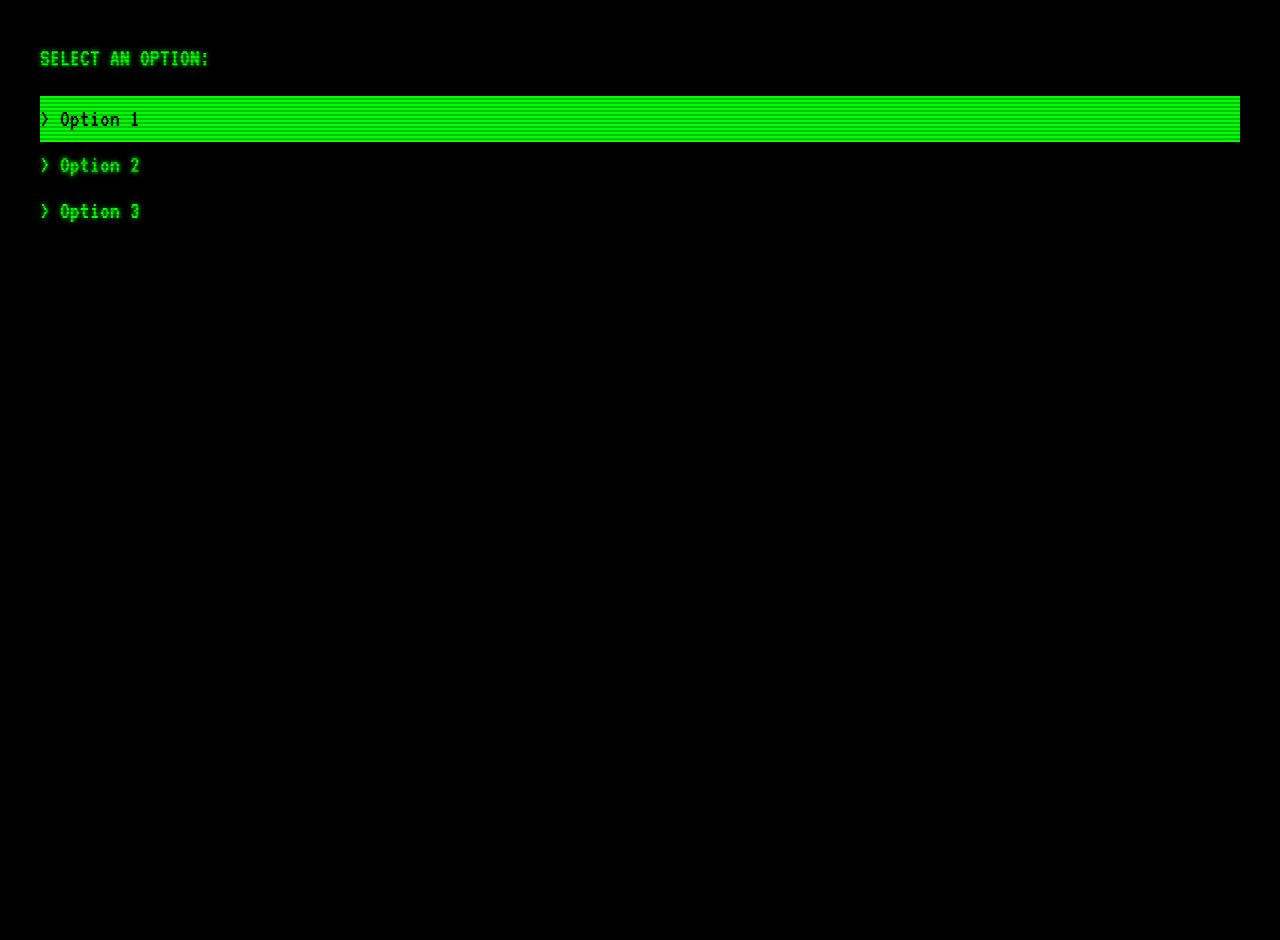
==== src/index.html @ 8a1bf16f "Refactoring menu inside menu.html/js files" ====
<!DOCTYPE html>
<html lang="en">
<head>
    <meta charset="UTF-8">
    <meta name="viewport" content="width=device-width, initial-scale=1.0">
    <title>Retro Terminal</title>
    <link rel="stylesheet" href="../css/styles.css">
    <link href="https://fonts.googleapis.com/css2?family=VT323&display=swap" rel="stylesheet">
</head>
<body>
    <div id="app"></div>
    <script type="module" src="../js/main.js"></script>
</body>
</html>
---- css/styles.css ----
body {
	background-color: #000;
	margin: 0;
	padding: 20px;
	height: 100vh;
	font-family: "VT323", monospace;
}

.terminal {
	background-color: #000;
	padding: 20px;
	height: 100%;
	position: relative;
	overflow: hidden;
}

.terminal::before {
	content: "";
	position: absolute;
	top: 0;
	left: 0;
	width: 100%;
	height: 100%;
	background: linear-gradient(transparent 50%, rgba(0, 0, 0, 0.25) 50%);
	background-size: 100% 4px;
	pointer-events: none;
}

.terminal-content {
	color: #00ff00;
	font-size: 24px;
	line-height: 1.5;
	text-shadow: 0 0 5px #00ff00;
}

.prompt {
	margin-bottom: 20px;
}

.option {
	padding: 5px 0;
	cursor: default;
}

.option.selected {
	background-color: #00ff00;
	color: #000;
}
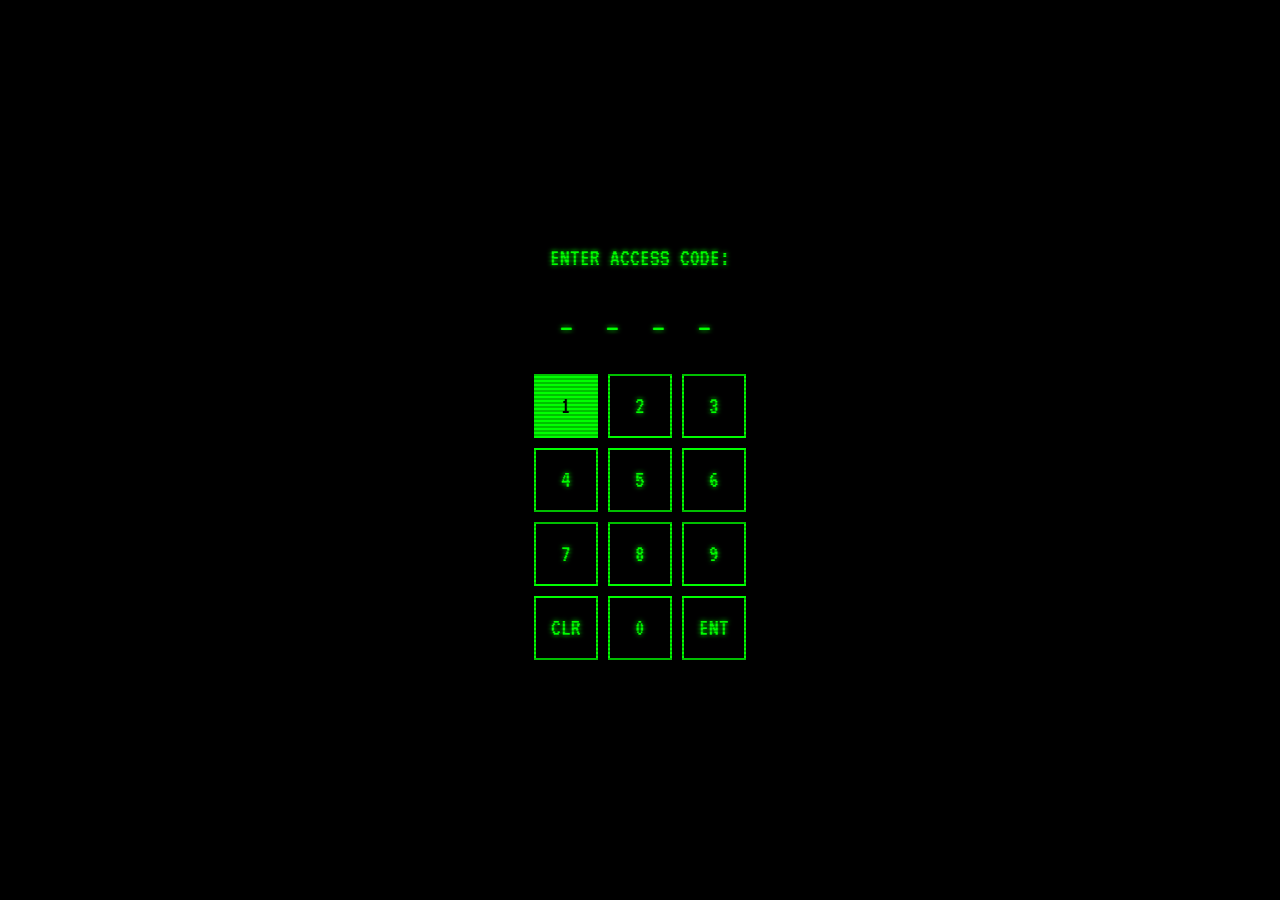
==== commit b648a6ac: "First working solution for keypad and menu" ====
--- a/src/index.html
+++ b/src/index.html
@@ -5,10 +5,47 @@
     <meta name="viewport" content="width=device-width, initial-scale=1.0">
     <title>Retro Terminal</title>
     <link rel="stylesheet" href="../css/styles.css">
+    <link rel="stylesheet" href="../css/password/password.css">
     <link href="https://fonts.googleapis.com/css2?family=VT323&display=swap" rel="stylesheet">
 </head>
 <body>
-    <div id="app"></div>
+    <div id="terminal" class="terminal">
+        <div class="terminal-content">
+            <div class="prompt">ENTER ACCESS CODE:</div>
+            <div class="password-display">
+                <span class="digit">_</span>
+                <span class="digit">_</span>
+                <span class="digit">_</span>
+                <span class="digit">_</span>
+            </div>
+            <div class="keypad">
+                <div class="keypad-row">
+                    <div class="key" data-value="1">1</div>
+                    <div class="key" data-value="2">2</div>
+                    <div class="key" data-value="3">3</div>
+                </div>
+                <div class="keypad-row">
+                    <div class="key" data-value="4">4</div>
+                    <div class="key" data-value="5">5</div>
+                    <div class="key" data-value="6">6</div>
+                </div>
+                <div class="keypad-row">
+                    <div class="key" data-value="7">7</div>
+                    <div class="key" data-value="8">8</div>
+                    <div class="key" data-value="9">9</div>
+                </div>
+                <div class="keypad-row">
+                    <div class="key" data-value="clear">CLR</div>
+                    <div class="key" data-value="0">0</div>
+                    <div class="key" data-value="enter">ENT</div>
+                </div>
+            </div>
+        </div>
+    </div>
+    <div id="app" style="display: none;"></div>
+    <audio id="success-sound" src="../assets/sound/success_bell-6776.mp3" preload="auto"></audio>
+    <audio id="error-sound" src="../assets/sound/error-sound-39539.mp3" preload="auto"></audio>
+    <script type="module" src="../js/password/password.js"></script>
     <script type="module" src="../js/main.js"></script>
 </body>
 </html>
--- a/css/styles.css
+++ b/css/styles.css
@@ -1,17 +1,31 @@
+html,
+body {
+	overflow: hidden;
+	height: 100vh;
+	margin: 0;
+	padding: 0;
+}
+
 body {
 	background-color: #000;
-	margin: 0;
-	padding: 20px;
-	height: 100vh;
 	font-family: "VT323", monospace;
 }
 
 .terminal {
-	background-color: #000;
-	padding: 20px;
-	height: 100%;
+	height: 100vh;
 	position: relative;
 	overflow: hidden;
+	display: flex;
+	justify-content: center;
+	align-items: center;
+}
+
+.terminal-content {
+	color: #00ff00;
+	font-size: 24px;
+	line-height: 1.5;
+	text-shadow: 0 0 5px #00ff00;
+	text-align: center;
 }
 
 .terminal::before {
@@ -24,13 +38,6 @@
 	background: linear-gradient(transparent 50%, rgba(0, 0, 0, 0.25) 50%);
 	background-size: 100% 4px;
 	pointer-events: none;
-}
-
-.terminal-content {
-	color: #00ff00;
-	font-size: 24px;
-	line-height: 1.5;
-	text-shadow: 0 0 5px #00ff00;
 }
 
 .prompt {
--- a/css/password/password.css
+++ b/css/password/password.css
@@ -0,0 +1,37 @@
+.password-display {
+	font-size: 32px;
+	margin: 20px 0;
+	letter-spacing: 10px;
+}
+
+.keypad {
+	display: flex;
+	flex-direction: column;
+	gap: 10px;
+	margin-top: 30px;
+	width: fit-content;
+}
+
+.keypad-row {
+	display: flex;
+	gap: 10px;
+}
+
+.key {
+	width: 60px;
+	height: 60px;
+	border: 2px solid #00ff00;
+	display: flex;
+	align-items: center;
+	justify-content: center;
+	cursor: default;
+}
+
+.key.selected {
+	background-color: #00ff00;
+	color: #000;
+}
+
+.digit.filled {
+	color: #00ff00;
+}
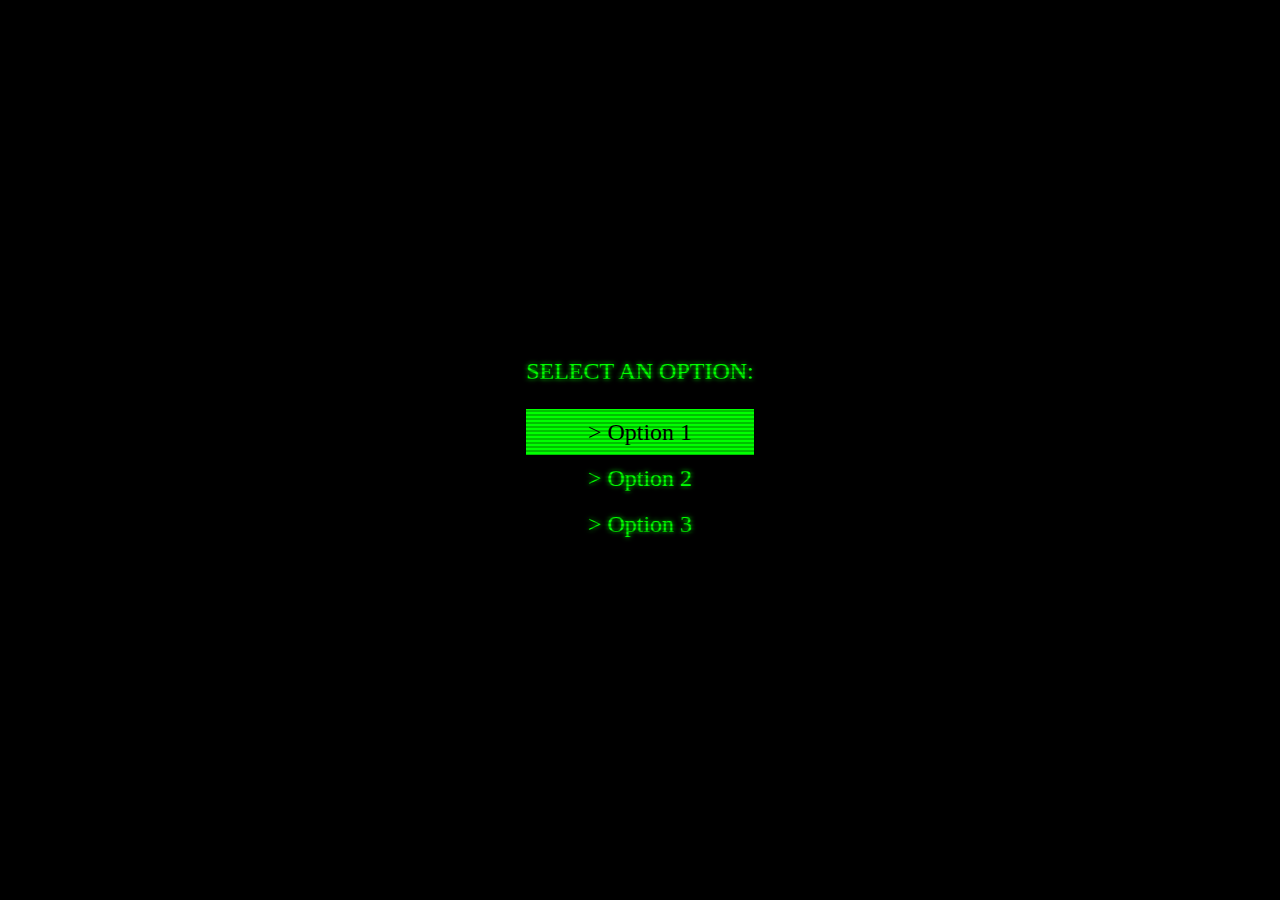
==== commit 98fc34c5: "Refactor password input styles and restructure HTML for improved organization" ====
--- a/src/index.html
+++ b/src/index.html
@@ -4,48 +4,11 @@
     <meta charset="UTF-8">
     <meta name="viewport" content="width=device-width, initial-scale=1.0">
     <title>Retro Terminal</title>
-    <link rel="stylesheet" href="../css/styles.css">
-    <link rel="stylesheet" href="../css/password/password.css">
+    <link rel="stylesheet" href="css/styles.css">
     <link href="https://fonts.googleapis.com/css2?family=VT323&display=swap" rel="stylesheet">
 </head>
 <body>
-    <div id="terminal" class="terminal">
-        <div class="terminal-content">
-            <div class="prompt">ENTER ACCESS CODE:</div>
-            <div class="password-display">
-                <span class="digit">_</span>
-                <span class="digit">_</span>
-                <span class="digit">_</span>
-                <span class="digit">_</span>
-            </div>
-            <div class="keypad">
-                <div class="keypad-row">
-                    <div class="key" data-value="1">1</div>
-                    <div class="key" data-value="2">2</div>
-                    <div class="key" data-value="3">3</div>
-                </div>
-                <div class="keypad-row">
-                    <div class="key" data-value="4">4</div>
-                    <div class="key" data-value="5">5</div>
-                    <div class="key" data-value="6">6</div>
-                </div>
-                <div class="keypad-row">
-                    <div class="key" data-value="7">7</div>
-                    <div class="key" data-value="8">8</div>
-                    <div class="key" data-value="9">9</div>
-                </div>
-                <div class="keypad-row">
-                    <div class="key" data-value="clear">CLR</div>
-                    <div class="key" data-value="0">0</div>
-                    <div class="key" data-value="enter">ENT</div>
-                </div>
-            </div>
-        </div>
-    </div>
-    <div id="app" style="display: none;"></div>
-    <audio id="success-sound" src="../assets/sound/success_bell-6776.mp3" preload="auto"></audio>
-    <audio id="error-sound" src="../assets/sound/error-sound-39539.mp3" preload="auto"></audio>
-    <script type="module" src="../js/password/password.js"></script>
-    <script type="module" src="../js/main.js"></script>
+    <div id="app"></div>
+    <script type="module" src="main.js"></script>
 </body>
 </html>
--- a/src/css/styles.css
+++ b/src/css/styles.css
@@ -0,0 +1,54 @@
+html,
+body {
+	overflow: hidden;
+	height: 100vh;
+	margin: 0;
+	padding: 0;
+}
+
+body {
+	background-color: #000;
+}
+
+.terminal {
+	height: 100vh;
+	position: relative;
+	overflow: hidden;
+	display: flex;
+	justify-content: center;
+	align-items: center;
+}
+
+.terminal-content {
+	color: #00ff00;
+	font-size: 24px;
+	line-height: 1.5;
+	text-shadow: 0 0 5px #00ff00;
+	text-align: center;
+}
+
+.terminal::before {
+	content: "";
+	position: absolute;
+	top: 0;
+	left: 0;
+	width: 100%;
+	height: 100%;
+	background: linear-gradient(transparent 50%, rgba(0, 0, 0, 0.25) 50%);
+	background-size: 100% 4px;
+	pointer-events: none;
+}
+
+.prompt {
+	margin-bottom: 20px;
+}
+
+.option {
+	padding: 5px 0;
+	cursor: default;
+}
+
+.option.selected {
+	background-color: #00ff00;
+	color: #000;
+}
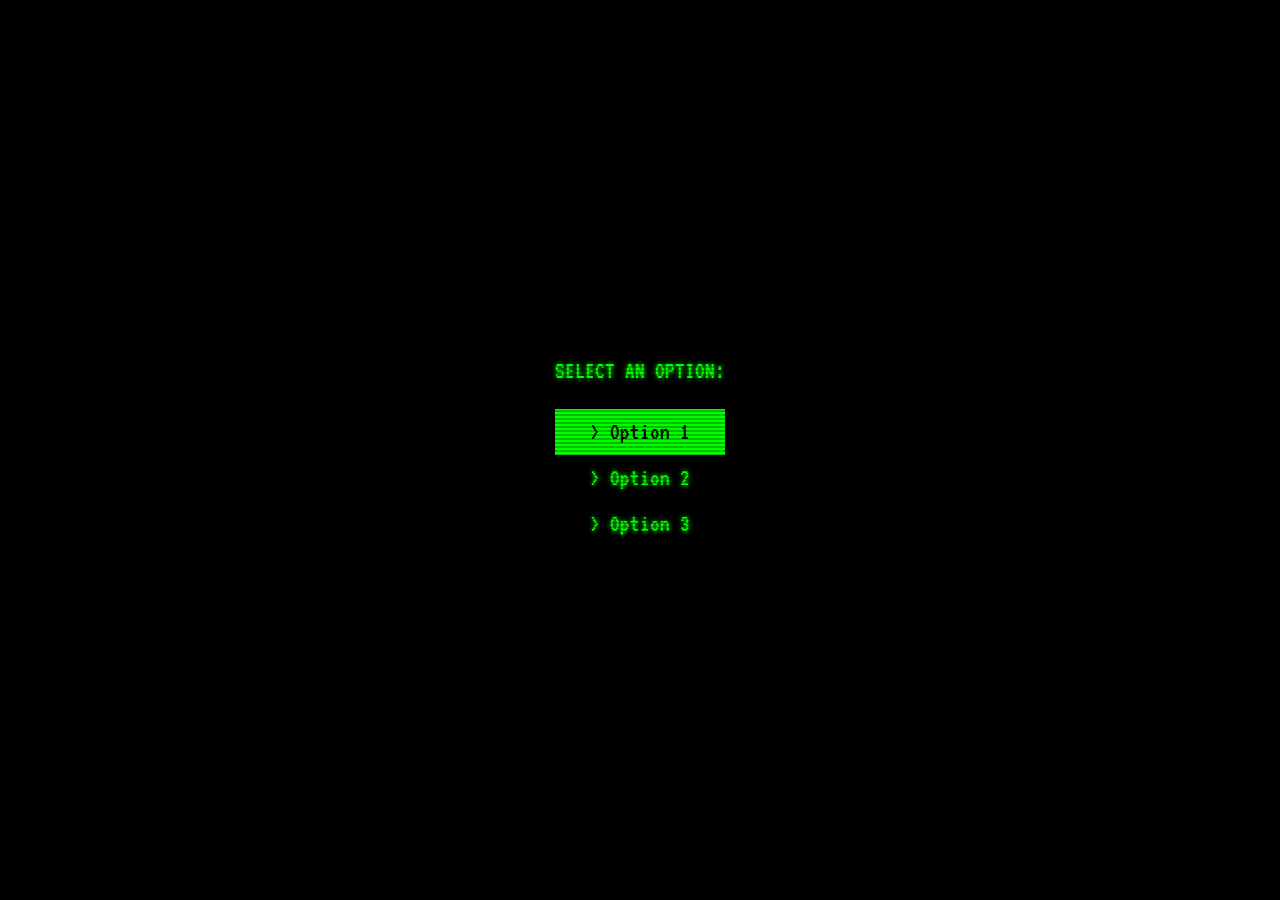
==== commit 680b024a: "Add menu styles and update HTML structure for terminal interface" ====
--- a/src/index.html
+++ b/src/index.html
@@ -5,6 +5,8 @@
     <meta name="viewport" content="width=device-width, initial-scale=1.0">
     <title>Retro Terminal</title>
     <link rel="stylesheet" href="css/styles.css">
+    <link rel="stylesheet" href="css/typography.css">
+    <link rel="stylesheet" href="menu/menu.css">
     <link href="https://fonts.googleapis.com/css2?family=VT323&display=swap" rel="stylesheet">
 </head>
 <body>
--- a/src/css/styles.css
+++ b/src/css/styles.css
@@ -9,46 +9,3 @@
 body {
 	background-color: #000;
 }
-
-.terminal {
-	height: 100vh;
-	position: relative;
-	overflow: hidden;
-	display: flex;
-	justify-content: center;
-	align-items: center;
-}
-
-.terminal-content {
-	color: #00ff00;
-	font-size: 24px;
-	line-height: 1.5;
-	text-shadow: 0 0 5px #00ff00;
-	text-align: center;
-}
-
-.terminal::before {
-	content: "";
-	position: absolute;
-	top: 0;
-	left: 0;
-	width: 100%;
-	height: 100%;
-	background: linear-gradient(transparent 50%, rgba(0, 0, 0, 0.25) 50%);
-	background-size: 100% 4px;
-	pointer-events: none;
-}
-
-.prompt {
-	margin-bottom: 20px;
-}
-
-.option {
-	padding: 5px 0;
-	cursor: default;
-}
-
-.option.selected {
-	background-color: #00ff00;
-	color: #000;
-}
--- a/src/css/typography.css
+++ b/src/css/typography.css
@@ -0,0 +1,3 @@
+.text-primary {
+	font-family: "VT323", monospace;
+}
--- a/src/menu/menu.css
+++ b/src/menu/menu.css
@@ -0,0 +1,42 @@
+.terminal {
+	height: 100vh;
+	position: relative;
+	overflow: hidden;
+	display: flex;
+	justify-content: center;
+	align-items: center;
+}
+
+.terminal-content {
+	color: #00ff00;
+	font-size: 24px;
+	line-height: 1.5;
+	text-shadow: 0 0 5px #00ff00;
+	text-align: center;
+}
+
+.terminal::before {
+	content: "";
+	position: absolute;
+	top: 0;
+	left: 0;
+	width: 100%;
+	height: 100%;
+	background: linear-gradient(transparent 50%, rgba(0, 0, 0, 0.25) 50%);
+	background-size: 100% 4px;
+	pointer-events: none;
+}
+
+.prompt {
+	margin-bottom: 20px;
+}
+
+.option {
+	padding: 5px 0;
+	cursor: default;
+}
+
+.option.selected {
+	background-color: #00ff00;
+	color: #000;
+}
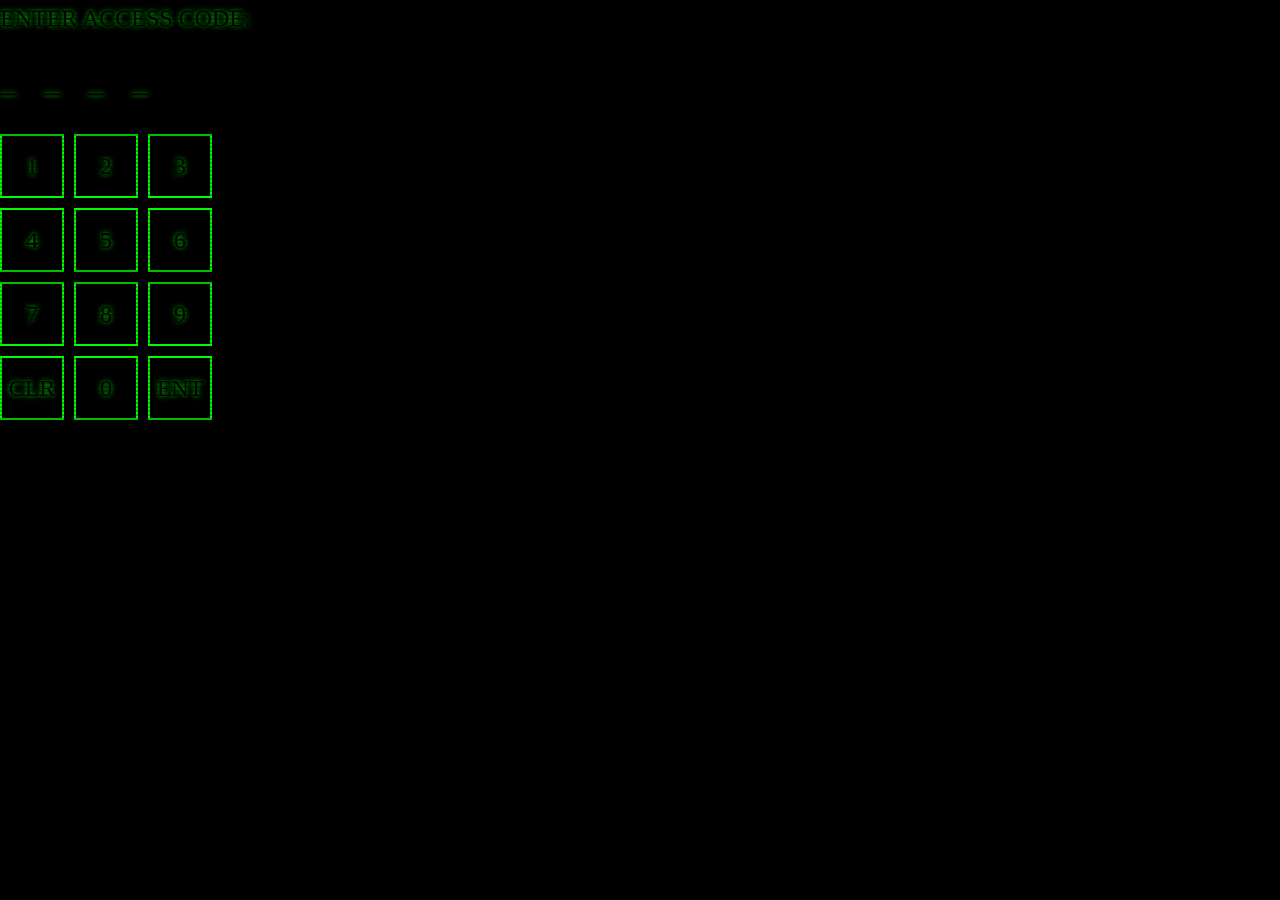
==== commit 62b73181: "Add password keypad component and integrate with main application" ====
--- a/src/index.html
+++ b/src/index.html
@@ -6,10 +6,12 @@
     <title>Retro Terminal</title>
     <link rel="stylesheet" href="css/styles.css">
     <link rel="stylesheet" href="css/typography.css">
+    <link rel="stylesheet" href="css/colors.css">
     <link rel="stylesheet" href="menu/menu.css">
+    <link rel="stylesheet" href="password/password.css">
     <link href="https://fonts.googleapis.com/css2?family=VT323&display=swap" rel="stylesheet">
 </head>
-<body>
+<body class="bg-dark p-0 m-0 vh-100 overflow-hidden">
     <div id="app"></div>
     <script type="module" src="main.js"></script>
 </body>
--- a/src/css/styles.css
+++ b/src/css/styles.css
@@ -1,11 +1,39 @@
-html,
-body {
-	overflow: hidden;
-	height: 100vh;
-	margin: 0;
+.p-0 {
 	padding: 0;
 }
 
-body {
-	background-color: #000;
+.m-0 {
+	margin: 0;
 }
+
+.vh-100 {
+	height: 100vh;
+}
+
+.overflow-hidden {
+	overflow: hidden;
+}
+
+.position-relative {
+	position: relative;
+}
+
+.d-flex {
+	display: flex;
+}
+
+.justify-content-center {
+	justify-content: center;
+}
+
+.align-items-center {
+	align-items: center;
+}
+
+.w-80 {
+	width: 80%;
+}
+
+.w-70 {
+	width: 70%;
+}
--- a/src/css/typography.css
+++ b/src/css/typography.css
@@ -1,3 +1,8 @@
 .text-primary {
 	font-family: "VT323", monospace;
+	color: #00ff00;
 }
+
+.text-align-center {
+	text-align: center;
+}
--- a/src/css/colors.css
+++ b/src/css/colors.css
@@ -0,0 +1,3 @@
+.bg-dark {
+	background-color: #000;
+}
--- a/src/menu/menu.css
+++ b/src/menu/menu.css
@@ -1,18 +1,7 @@
-.terminal {
-	height: 100vh;
-	position: relative;
-	overflow: hidden;
-	display: flex;
-	justify-content: center;
-	align-items: center;
-}
-
 .terminal-content {
-	color: #00ff00;
 	font-size: 24px;
 	line-height: 1.5;
 	text-shadow: 0 0 5px #00ff00;
-	text-align: center;
 }
 
 .terminal::before {
--- a/src/password/password.css
+++ b/src/password/password.css
@@ -0,0 +1,37 @@
+.password-display {
+	font-size: 32px;
+	margin: 20px 0;
+	letter-spacing: 10px;
+}
+
+.keypad {
+	display: flex;
+	flex-direction: column;
+	gap: 10px;
+	margin-top: 30px;
+	width: fit-content;
+}
+
+.keypad-row {
+	display: flex;
+	gap: 10px;
+}
+
+.key {
+	width: 60px;
+	height: 60px;
+	border: 2px solid #00ff00;
+	display: flex;
+	align-items: center;
+	justify-content: center;
+	cursor: default;
+}
+
+.key.selected {
+	background-color: #00ff00;
+	color: #000;
+}
+
+.digit.filled {
+	color: #00ff00;
+}
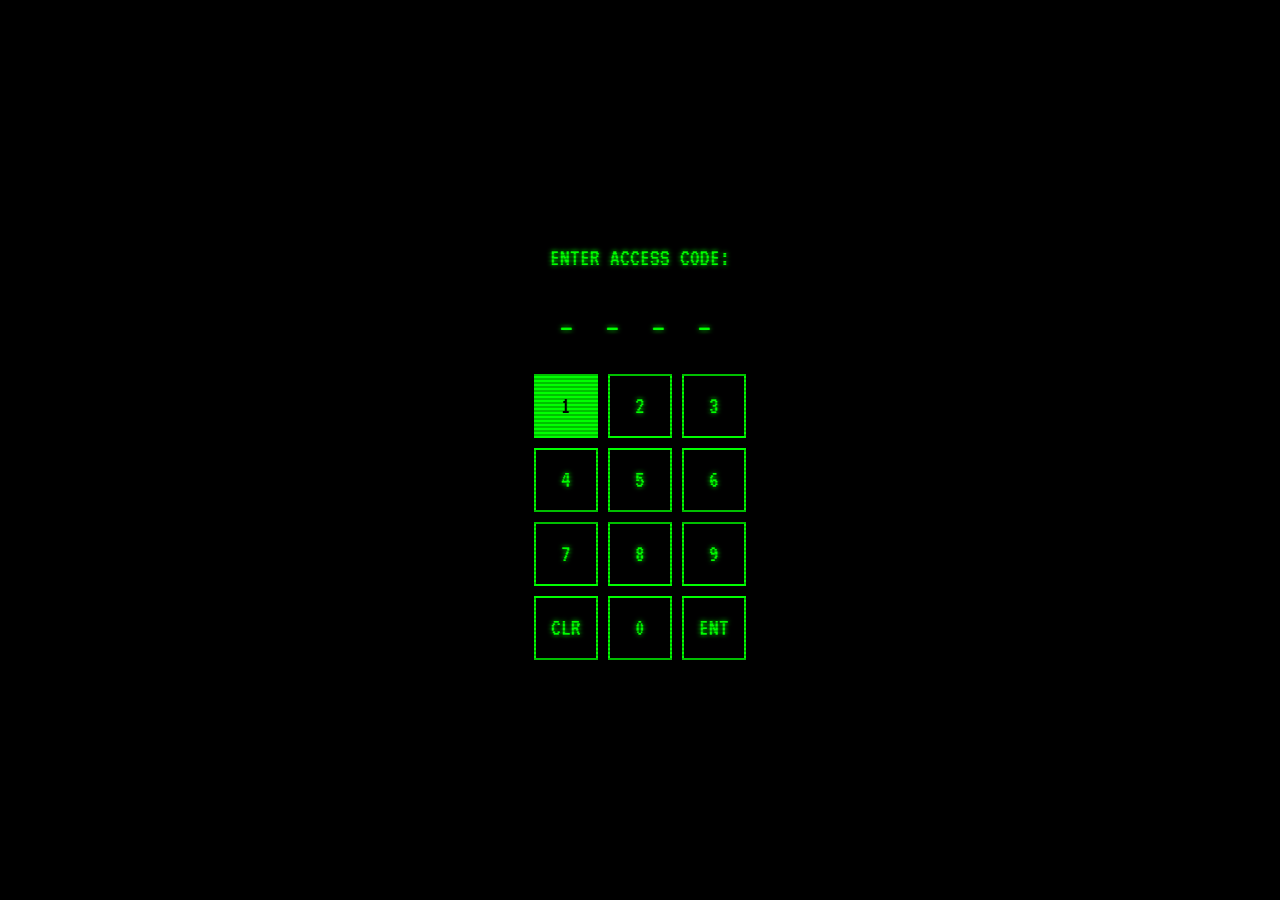
==== commit c6561128: "Moved success sound from password to main, otherwise it wouldn't play" ====
--- a/src/index.html
+++ b/src/index.html
@@ -1,18 +1,26 @@
 <!DOCTYPE html>
 <html lang="en">
-<head>
-    <meta charset="UTF-8">
-    <meta name="viewport" content="width=device-width, initial-scale=1.0">
-    <title>Retro Terminal</title>
-    <link rel="stylesheet" href="css/styles.css">
-    <link rel="stylesheet" href="css/typography.css">
-    <link rel="stylesheet" href="css/colors.css">
-    <link rel="stylesheet" href="menu/menu.css">
-    <link rel="stylesheet" href="password/password.css">
-    <link href="https://fonts.googleapis.com/css2?family=VT323&display=swap" rel="stylesheet">
-</head>
-<body class="bg-dark p-0 m-0 vh-100 overflow-hidden">
-    <div id="app"></div>
-    <script type="module" src="main.js"></script>
-</body>
+	<head>
+		<meta charset="UTF-8" />
+		<meta name="viewport" content="width=device-width, initial-scale=1.0" />
+		<title>Retro Terminal</title>
+		<link rel="stylesheet" href="css/styles.css" />
+		<link rel="stylesheet" href="css/typography.css" />
+		<link rel="stylesheet" href="css/colors.css" />
+		<link rel="stylesheet" href="menu/menu.css" />
+		<link rel="stylesheet" href="password/password.css" />
+		<link
+			href="https://fonts.googleapis.com/css2?family=VT323&display=swap"
+			rel="stylesheet"
+		/>
+	</head>
+	<body class="bg-dark p-0 m-0 vh-100 overflow-hidden">
+		<div id="app"></div>
+		<audio
+			id="success-sound"
+			src="../assets/sound/success_bell-6776.mp3"
+			preload="auto"
+		></audio>
+		<script type="module" src="main.js"></script>
+	</body>
 </html>
--- a/src/css/styles.css
+++ b/src/css/styles.css
@@ -22,6 +22,10 @@
 	display: flex;
 }
 
+.flex-column {
+	flex-direction: column;
+}
+
 .justify-content-center {
 	justify-content: center;
 }
@@ -37,3 +41,21 @@
 .w-70 {
 	width: 70%;
 }
+
+.cursor-default {
+	cursor: default;
+}
+
+.gap-10-px {
+	gap: 10px;
+}
+
+.terminal-content {
+	font-size: 24px;
+	line-height: 1.5;
+	text-shadow: 0 0 5px #00ff00;
+}
+
+.prompt {
+	margin-bottom: 20px;
+}
--- a/src/menu/menu.css
+++ b/src/menu/menu.css
@@ -1,9 +1,3 @@
-.terminal-content {
-	font-size: 24px;
-	line-height: 1.5;
-	text-shadow: 0 0 5px #00ff00;
-}
-
 .terminal::before {
 	content: "";
 	position: absolute;
@@ -16,10 +10,6 @@
 	pointer-events: none;
 }
 
-.prompt {
-	margin-bottom: 20px;
-}
-
 .option {
 	padding: 5px 0;
 	cursor: default;
--- a/src/password/password.css
+++ b/src/password/password.css
@@ -5,26 +5,15 @@
 }
 
 .keypad {
-	display: flex;
-	flex-direction: column;
 	gap: 10px;
 	margin-top: 30px;
 	width: fit-content;
-}
-
-.keypad-row {
-	display: flex;
-	gap: 10px;
 }
 
 .key {
 	width: 60px;
 	height: 60px;
 	border: 2px solid #00ff00;
-	display: flex;
-	align-items: center;
-	justify-content: center;
-	cursor: default;
 }
 
 .key.selected {
